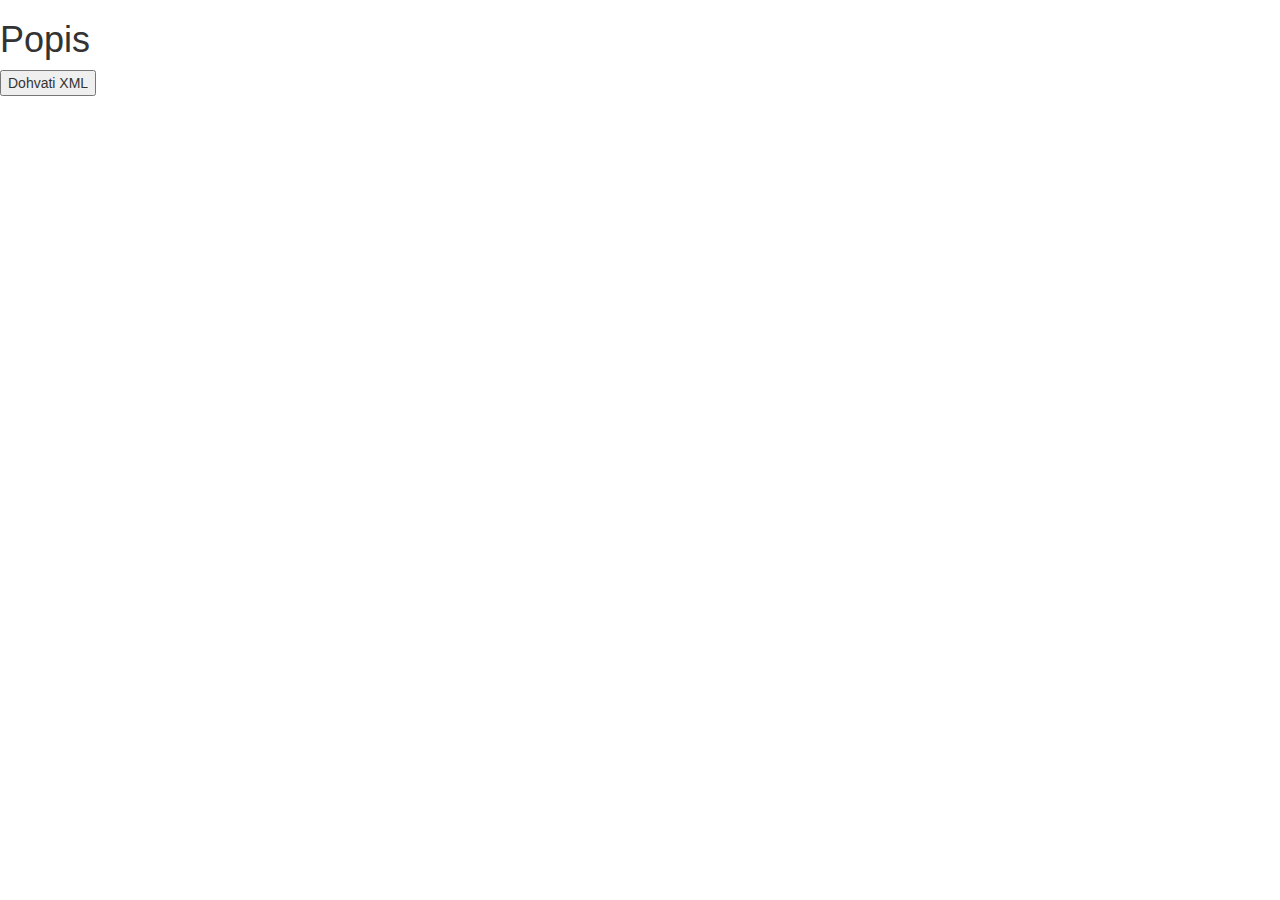
==== popis.html @ 3475c2d9 "Add files via upload" ====
<!DOCTYPE html>
<html>
    <head>
        <meta charset="UTF-8">
        <link rel="stylesheet" href="https://maxcdn.bootstrapcdn.com/bootstrap/3.3.7/css/bootstrap.min.css">
		<script src="https://ajax.googleapis.com/ajax/libs/jquery/3.3.1/jquery.min.js"></script>
		<script src="https://maxcdn.bootstrapcdn.com/bootstrap/3.3.7/js/bootstrap.min.js"></script>
        
    </head>
    <body>
    
        <h1>Popis</h1>

        <button type="button" onclick="loadDoc()">Dohvati XML</button>
        <br><br>
        <table class="table" id="mangaPopis"></table>



        <script>

            function loadDoc(){
                var xhttp = new XMLHttpRequest();
                xhttp.onreadystatechange = function(){
                    if (this.readyState == 4 && this.status == 200){
                        funkcija(this);
                    }
                };
                xhttp.open("GET", "mangalist.xml", true);
                xhttp.send();
            }
    
            function funkcija(xml){
                var i;
                var xmlDoc = xml.responseXML;
                var table="<tr><th>Naslov</th><th>Broj Knjiga</th><th>Broj Poglavlja</th><th>Moj broj pročitanih poglavlja</th><th>Status</th></tr>";
                var a = xmlDoc.getElementsByTagName("manga");
                for (i=0; i<a.length; i++){
                    table += "<tr><td>" +
                    a[i].getElementsByTagName("manga_title")[0].childNodes[0].nodeValue +
                    "</td><td>" +
                    a[i].getElementsByTagName("manga_volumes")[0].childNodes[0].nodeValue +
                    "</td><td>" + 
                    a[i].getElementsByTagName("manga_chapters")[0].childNodes[0].nodeValue +
                    "</td><td>" + 
                    a[i].getElementsByTagName("my_read_chapters")[0].childNodes[0].nodeValue +
                    "</td><td>" + 
                    a[i].getElementsByTagName("my_status")[0].childNodes[0].nodeValue +
                    "</td></tr>";
                }
                document.getElementById("mangaPopis").innerHTML = table;
            }
        </script>
        
    </body>
    
</html>
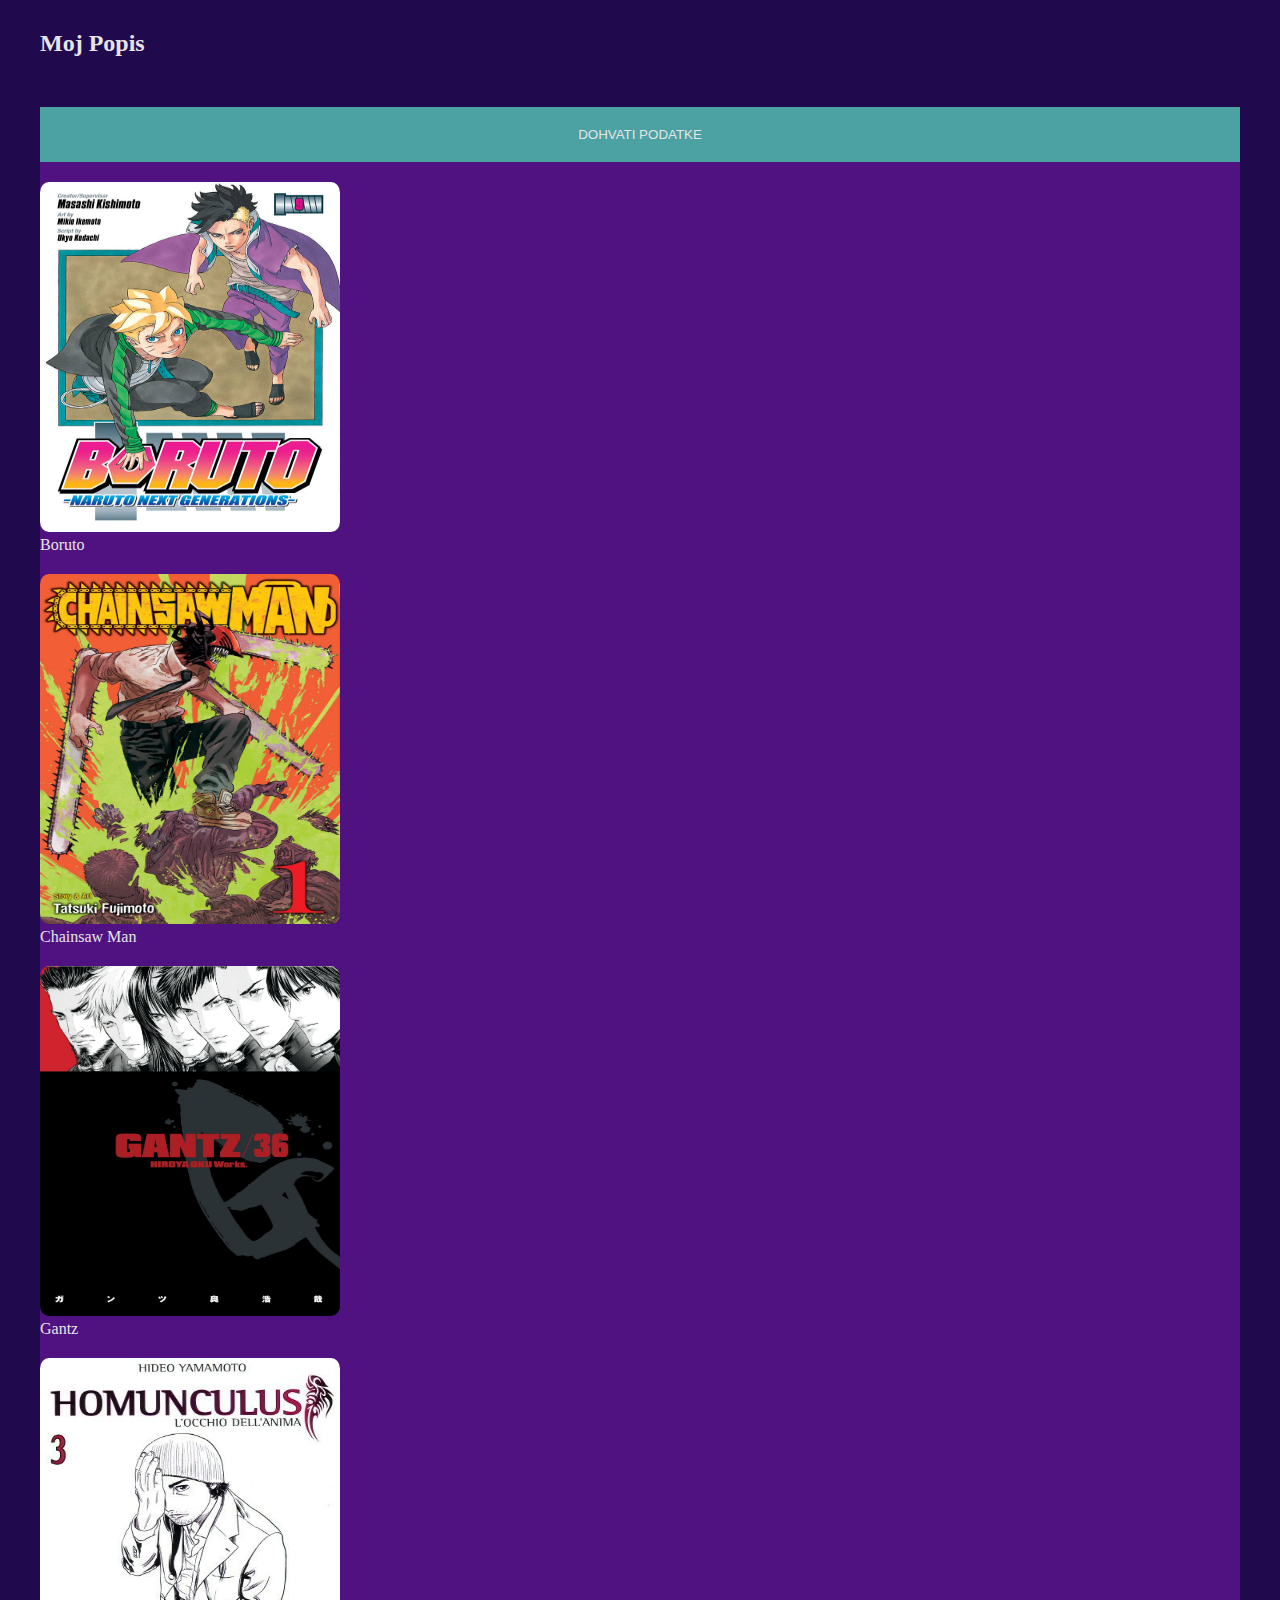
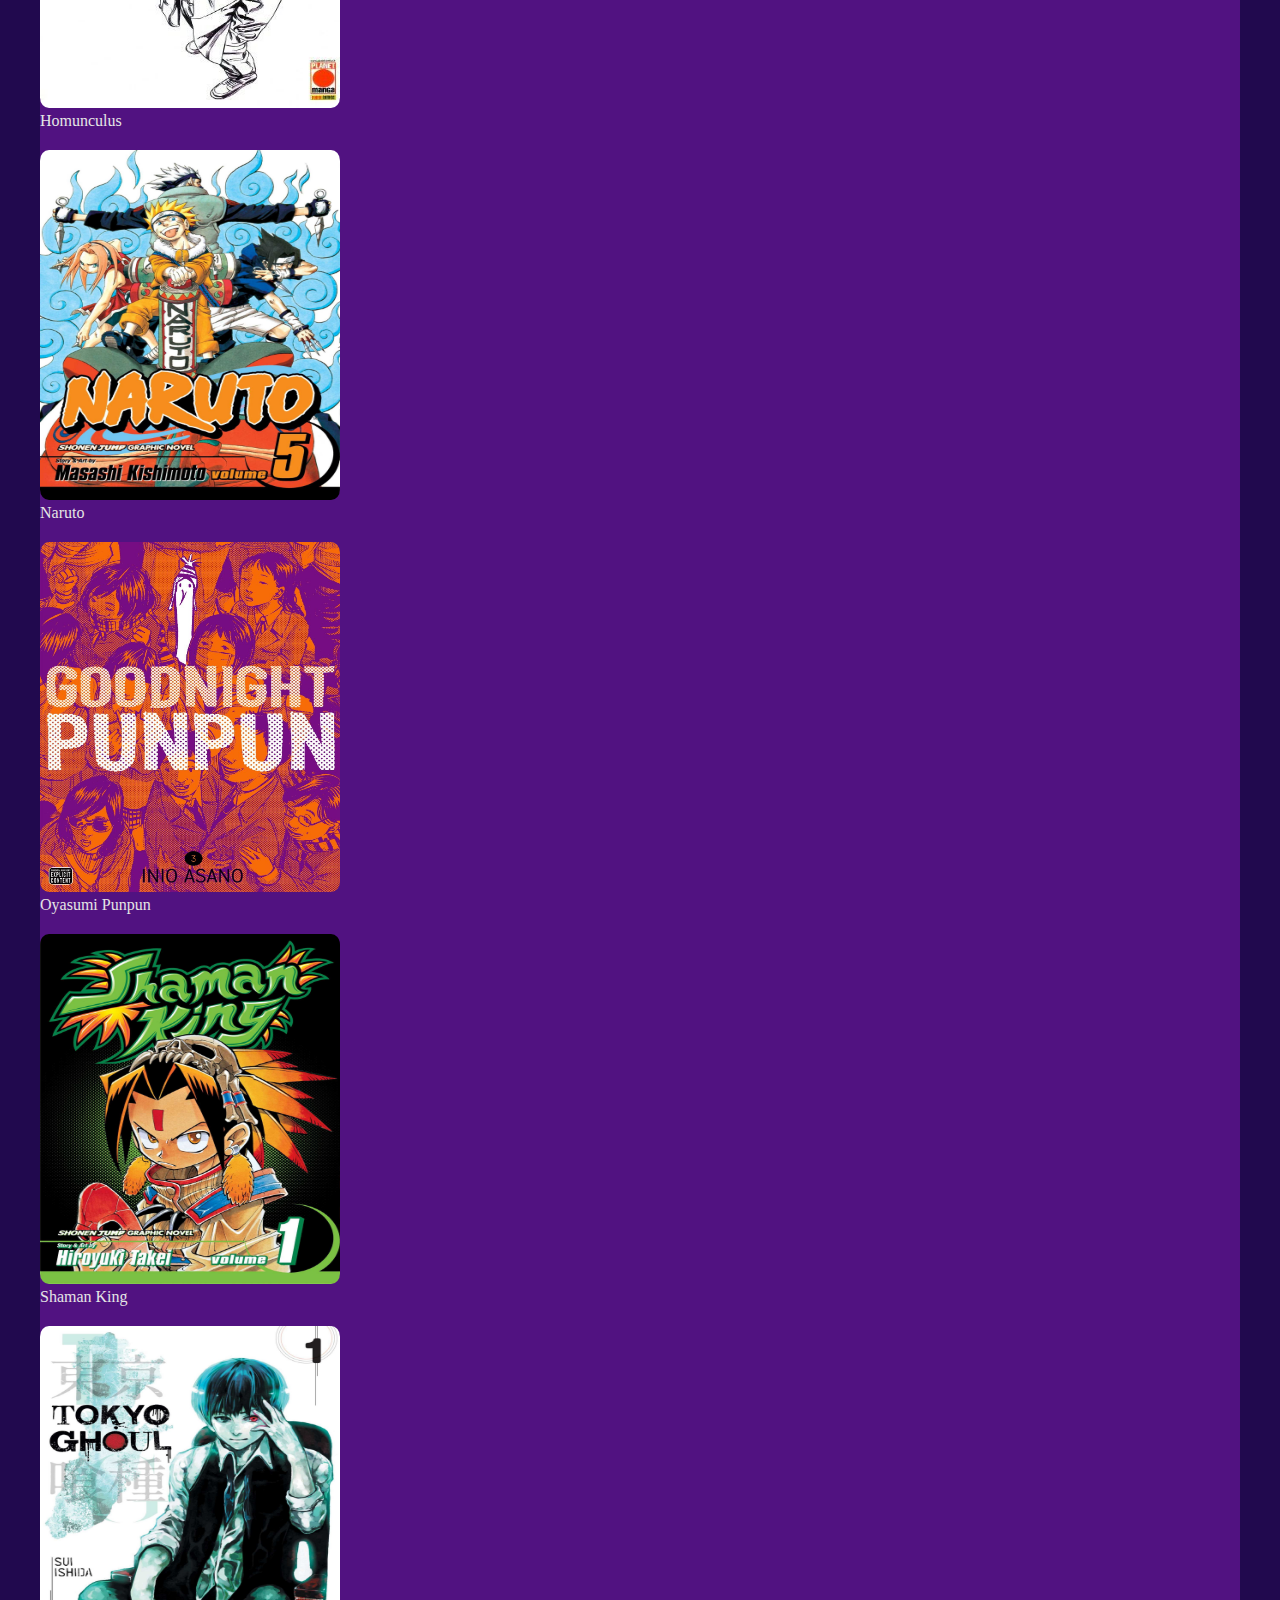
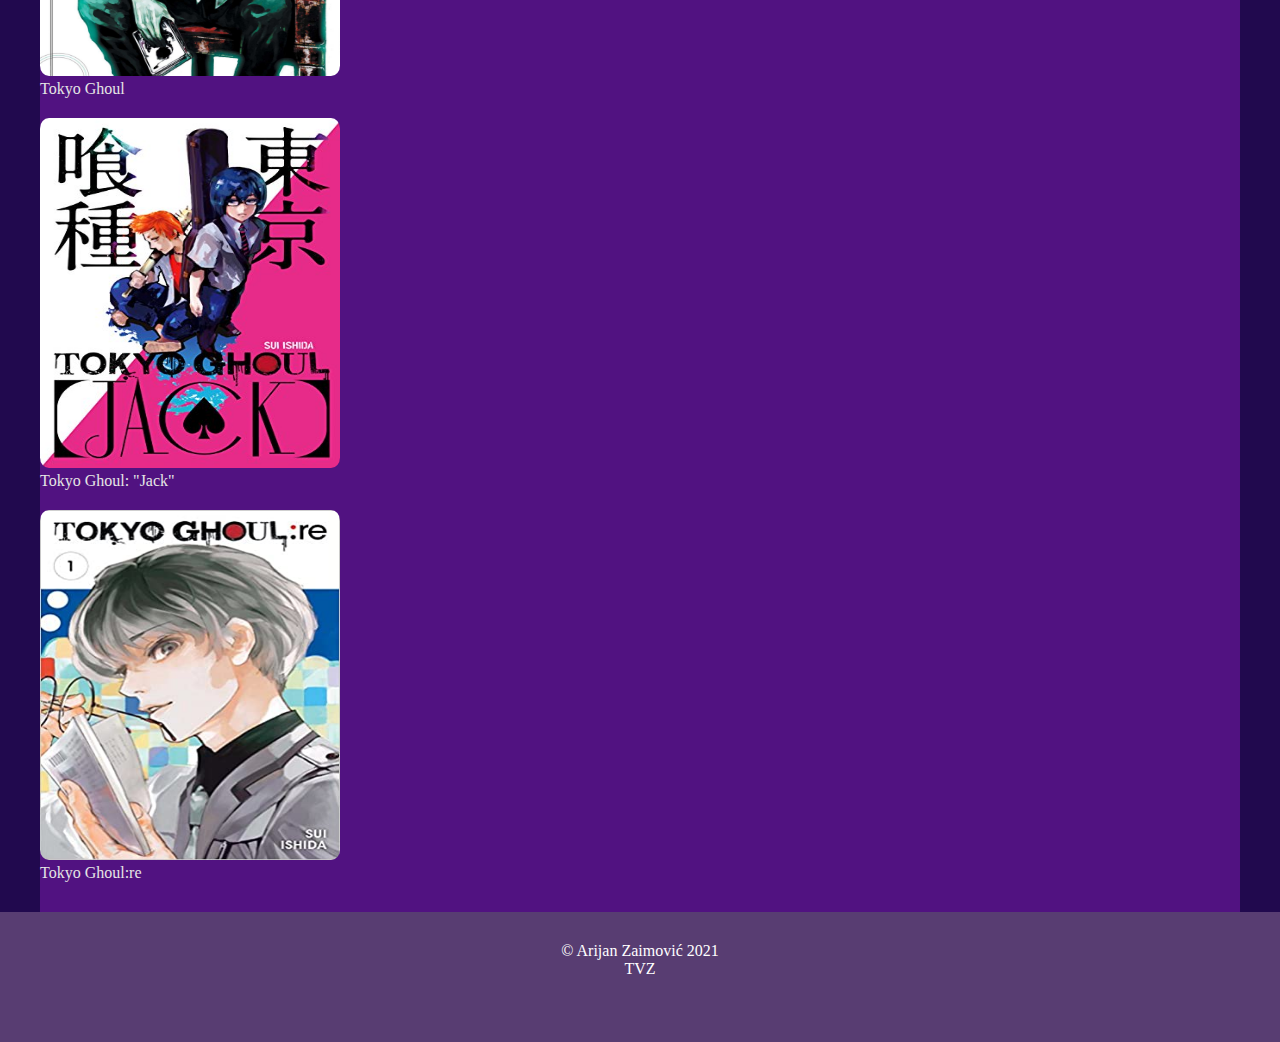
==== commit e3ae7830: "Add files via upload" ====
--- a/popis.html
+++ b/popis.html
@@ -2,56 +2,151 @@
 <html>
     <head>
         <meta charset="UTF-8">
-        <link rel="stylesheet" href="https://maxcdn.bootstrapcdn.com/bootstrap/3.3.7/css/bootstrap.min.css">
+        
+        <link rel="stylesheet" href="https://stackpath.bootstrapcdn.com/bootstrap/4.1.3/css/bootstrap.min.css"
+        integrity="sha384-MCw98/SFnGE8fJT3GXwEOngsV7Zt27NXFoaoApmYm81iuXoPkFOJwJ8ERdknLPMO" crossorigin="anonymous">
+        <link rel="preconnect" href="https://fonts.gstatic.com">
+        <link href="https://fonts.googleapis.com/css2?family=Mate+SC&family=Noto+Sans+KR&family=Roboto+Mono&display=swap" rel="stylesheet">
 		<script src="https://ajax.googleapis.com/ajax/libs/jquery/3.3.1/jquery.min.js"></script>
 		<script src="https://maxcdn.bootstrapcdn.com/bootstrap/3.3.7/js/bootstrap.min.js"></script>
-        
+        <link rel="stylesheet" href="popis.css">
     </head>
     <body>
-    
-        <h1>Popis</h1>
+            <div class="wrapper text-center">
+                <a href="index.html"><h2>Moj Popis</h2></a>
+            </div>
+            <main>
+            <div class="row">
+                <div class="col-xl-12 text-center">
+                    <button type="button" onclick="loadDoc()">DOHVATI PODATKE</button>
+                </div>
+            </div>
+            <div class="row">
+                <div class="col-xl-12">
+                    <table class="table" id="mangaPopis"></table>
+                </div>
+            </div>  
 
-        <button type="button" onclick="loadDoc()">Dohvati XML</button>
-        <br><br>
-        <table class="table" id="mangaPopis"></table>
+        
+            <div class="row">
+                <div style="margin-top:20px;" class="col-xl-4 col-sm-12 col-md-4">
+                    <div class="card" style="background-color:#511281; border:none;">
+                        <img class="mx-auto d-block" style="width:300px; height:350px; border-radius:3%;" src="img/boruto.jpg">
+                        <p class="card-text text-center"><a target="_blank" href="https://myanimelist.net/manga/95210/Boruto__Naruto_Next_Generations?q=boruto&cat=manga">Boruto</a></p>
+                    </div>
+                </div>
+
+                <div style="margin-top:20px;" class="col-xl-4 col-sm-12 col-md-4">
+                    <div class="card" style="background-color:#511281; border:none;">
+                        <img class="mx-auto d-block" style="width:300px; height:350px; border-radius:3%;" src="img/chainsaw.jpg">
+                        <p class="card-text text-center"><a target="_blank" href="https://myanimelist.net/manga/116778/Chainsaw_Man?q=chainsaw&cat=manga">Chainsaw Man</a></p>
+                    </div>
+                </div>
+
+                <div style="margin-top:20px;" class="col-xl-4 col-sm-12 col-md-4">
+                    <div class="card" style="background-color:#511281; border:none;">
+                        <img class="mx-auto d-block" style="width:300px; height:350px; border-radius:3%;" src="img/gantz.jpg">
+                        <p class="card-text text-center"><a target="_blank" href="https://myanimelist.net/manga/564/Gantz?q=gantz&cat=manga">Gantz</a></p>
+                    </div>
+                </div>
+            </div>
+
+            <div class="row">
+                <div style="margin-top:20px;" class="col-xl-4 col-sm-12 col-md-4">
+                    <div class="card" style="background-color:#511281; border:none;">
+                        <img class="mx-auto d-block" style="width:300px; height:350px; border-radius:3%;" src="img/homun.jpg">
+                        <p class="card-text text-center"><a target="_blank" href="https://myanimelist.net/manga/936/Homunculus?q=homunculus&cat=manga">Homunculus</a></p>
+                    </div>
+                </div>
+
+                <div style="margin-top:20px;" class="col-xl-4 col-sm-12 col-md-4">
+                    <div class="card" style="background-color:#511281; border:none;">
+                        <img class="mx-auto d-block" style="width:300px; height:350px; border-radius:3%;" src="img/naruto.jpg">
+                        <p class="card-text text-center"><a target="_blank" href="https://myanimelist.net/manga/11/Naruto?q=naruto&cat=manga">Naruto</a></p>
+                    </div>
+                </div>
+
+                <div style="margin-top:20px;" class="col-xl-4 col-sm-12 col-md-4">
+                    <div class="card" style="background-color:#511281; border:none;">
+                        <img class="mx-auto d-block" style="width:300px; height:350px; border-radius:3%;" src="img/punpun.jpg">
+                        <p class="card-text text-center"><a target="_blank" href="https://myanimelist.net/manga/4632/Oyasumi_Punpun?q=punpun&cat=manga">Oyasumi Punpun</a></p>
+                    </div>
+                </div>
+            </div>
 
 
+            <div class="row">
+                <div style="margin-top:20px;" class="col-xl-4 col-sm-12 col-md-4">
+                    <div class="card" style="background-color:#511281; border:none;">
+                        <img class="mx-auto d-block" style="width:300px; height:350px; border-radius:3%;" src="img/shaman.jpg">
+                        <p class="card-text text-center"><a target="_blank" href="https://myanimelist.net/manga/50/Shaman_King?q=shaman%20king&cat=manga">Shaman King</a></p>
+                    </div>
+                </div>
 
-        <script>
+                <div style="margin-top:20px;" class="col-xl-4 col-sm-12 col-md-4">
+                    <div class="card" style="background-color:#511281; border:none;">
+                        <img class="mx-auto d-block" style="width:300px; height:350px; border-radius:3%;" src="img/tokyo.jpg">
+                        <p class="card-text text-center"><a target="_blank" href="https://myanimelist.net/manga/33327/Tokyo_Ghoul?q=tokyo%20ghoul&cat=manga">Tokyo Ghoul</a></p>
+                    </div>
+                </div>
 
-            function loadDoc(){
-                var xhttp = new XMLHttpRequest();
-                xhttp.onreadystatechange = function(){
-                    if (this.readyState == 4 && this.status == 200){
-                        funkcija(this);
+                <div style="margin-top:20px;" class="col-xl-4 col-sm-12 col-md-4">
+                    <div class="card" style="background-color:#511281; border:none;">
+                        <img class="mx-auto d-block" style="width:300px; height:350px; border-radius:3%;" src="img/jack.jpg">
+                        <p class="card-text text-center"><a target="_blank" href="https://myanimelist.net/manga/77815/Tokyo_Ghoul__Jack?q=tokyo%20ghoul&cat=manga">Tokyo Ghoul: "Jack"</a></p>
+                    </div>
+                </div>
+            </div>
+
+            <div class="row dole">
+                <div style="margin-top:20px;"" class="col-xl-6 offset-xl-3 col-sm-12 col-md-4 offset-md-4">
+                    <div class="card" style="background-color:#511281; border:none;">
+                        <img class="mx-auto d-block" style="width:300px; height:350px; border-radius:3%;" src="img/ree.jpg">
+                        <p class="card-text text-center"><a target="_blank" href="https://myanimelist.net/manga/81117/Tokyo_Ghoul_re?q=tokyo%20ghoul%20&cat=manga">Tokyo Ghoul:re</a></p>
+                    </div>
+                </div>
+            </div>
+
+
+            <script>
+
+                function loadDoc(){
+                    var req = new XMLHttpRequest();
+                    req.onreadystatechange = function(){
+                        if (this.readyState == 4 && this.status == 200){
+                            funkcija(this);
+                        }
+                    };
+                    req.open("GET", "mangalist.xml", true);
+                    req.send();
+                }
+        
+                function funkcija(xml){
+                    var i;
+                    var xmlDoc = xml.responseXML;
+                    var table="<tr><th>Naslov</th><th>Broj Knjiga</th><th>Broj Poglavlja</th><th>Moj broj pročitanih poglavlja</th><th>Status</th></tr>";
+                    var a = xmlDoc.getElementsByTagName("manga");
+                    for (i=0; i<a.length; i++){
+                        table += "<tr><td>" +
+                        a[i].getElementsByTagName("manga_title")[0].childNodes[0].nodeValue +
+                        "</td><td>" +
+                        a[i].getElementsByTagName("manga_volumes")[0].childNodes[0].nodeValue +
+                        "</td><td>" + 
+                        a[i].getElementsByTagName("manga_chapters")[0].childNodes[0].nodeValue +
+                        "</td><td>" + 
+                        a[i].getElementsByTagName("my_read_chapters")[0].childNodes[0].nodeValue +
+                        "</td><td>" + 
+                        a[i].getElementsByTagName("my_status")[0].childNodes[0].nodeValue +
+                        "</td></tr>";
                     }
-                };
-                xhttp.open("GET", "mangalist.xml", true);
-                xhttp.send();
-            }
-    
-            function funkcija(xml){
-                var i;
-                var xmlDoc = xml.responseXML;
-                var table="<tr><th>Naslov</th><th>Broj Knjiga</th><th>Broj Poglavlja</th><th>Moj broj pročitanih poglavlja</th><th>Status</th></tr>";
-                var a = xmlDoc.getElementsByTagName("manga");
-                for (i=0; i<a.length; i++){
-                    table += "<tr><td>" +
-                    a[i].getElementsByTagName("manga_title")[0].childNodes[0].nodeValue +
-                    "</td><td>" +
-                    a[i].getElementsByTagName("manga_volumes")[0].childNodes[0].nodeValue +
-                    "</td><td>" + 
-                    a[i].getElementsByTagName("manga_chapters")[0].childNodes[0].nodeValue +
-                    "</td><td>" + 
-                    a[i].getElementsByTagName("my_read_chapters")[0].childNodes[0].nodeValue +
-                    "</td><td>" + 
-                    a[i].getElementsByTagName("my_status")[0].childNodes[0].nodeValue +
-                    "</td></tr>";
+                    document.getElementById("mangaPopis").innerHTML = table;
                 }
-                document.getElementById("mangaPopis").innerHTML = table;
-            }
-        </script>
-        
+            </script>
+        </main>
+
+        <footer>
+            <p>© Arijan Zaimović 2021 <br>TVZ</p>
+        </footer>
     </body>
     
 </html>--- a/popis.css
+++ b/popis.css
@@ -0,0 +1,84 @@
+*{
+    margin:0;
+    padding:0;
+}
+
+
+main{
+    max-width:1200px;
+    margin:0 auto;
+    background-color: #511281;
+}
+
+body{
+    background: #21094e;
+    color:white;
+}
+
+header{
+    width:100%;
+    background: #583d72;
+}
+
+
+
+footer p{
+    padding-top:30px;
+    color: white;    
+    text-align:center;
+    width:100%;
+    background-color:#583d72;
+    height:100px;
+    margin-bottom:0px;
+}
+
+.wrapper{
+    max-width:1200px;
+    margin:0 auto;
+}
+
+h2{
+    margin-bottom:50px;
+    padding-top:30px;
+}
+
+td{
+    color:#e5e5e5;
+}
+
+th{
+    color:#e5e5e5;
+}
+
+
+.dole{
+    padding-bottom:30px;
+}
+/************************* Button *************************/
+
+button{
+    width: 100%;
+    padding:20px 0px;
+    border:none;
+    color:#e5e5e5;
+    background-color:#4ca1a3;
+}
+
+button:hover{
+    color:black;
+    background-color:#48cae4;
+    border:none;
+}
+
+/************************* Linkovi *************************/
+
+a {
+    text-decoration:none;
+    color:#e5e5e5;
+}
+
+a:hover{
+    text-decoration: none;
+    color:aqua;
+}
+
